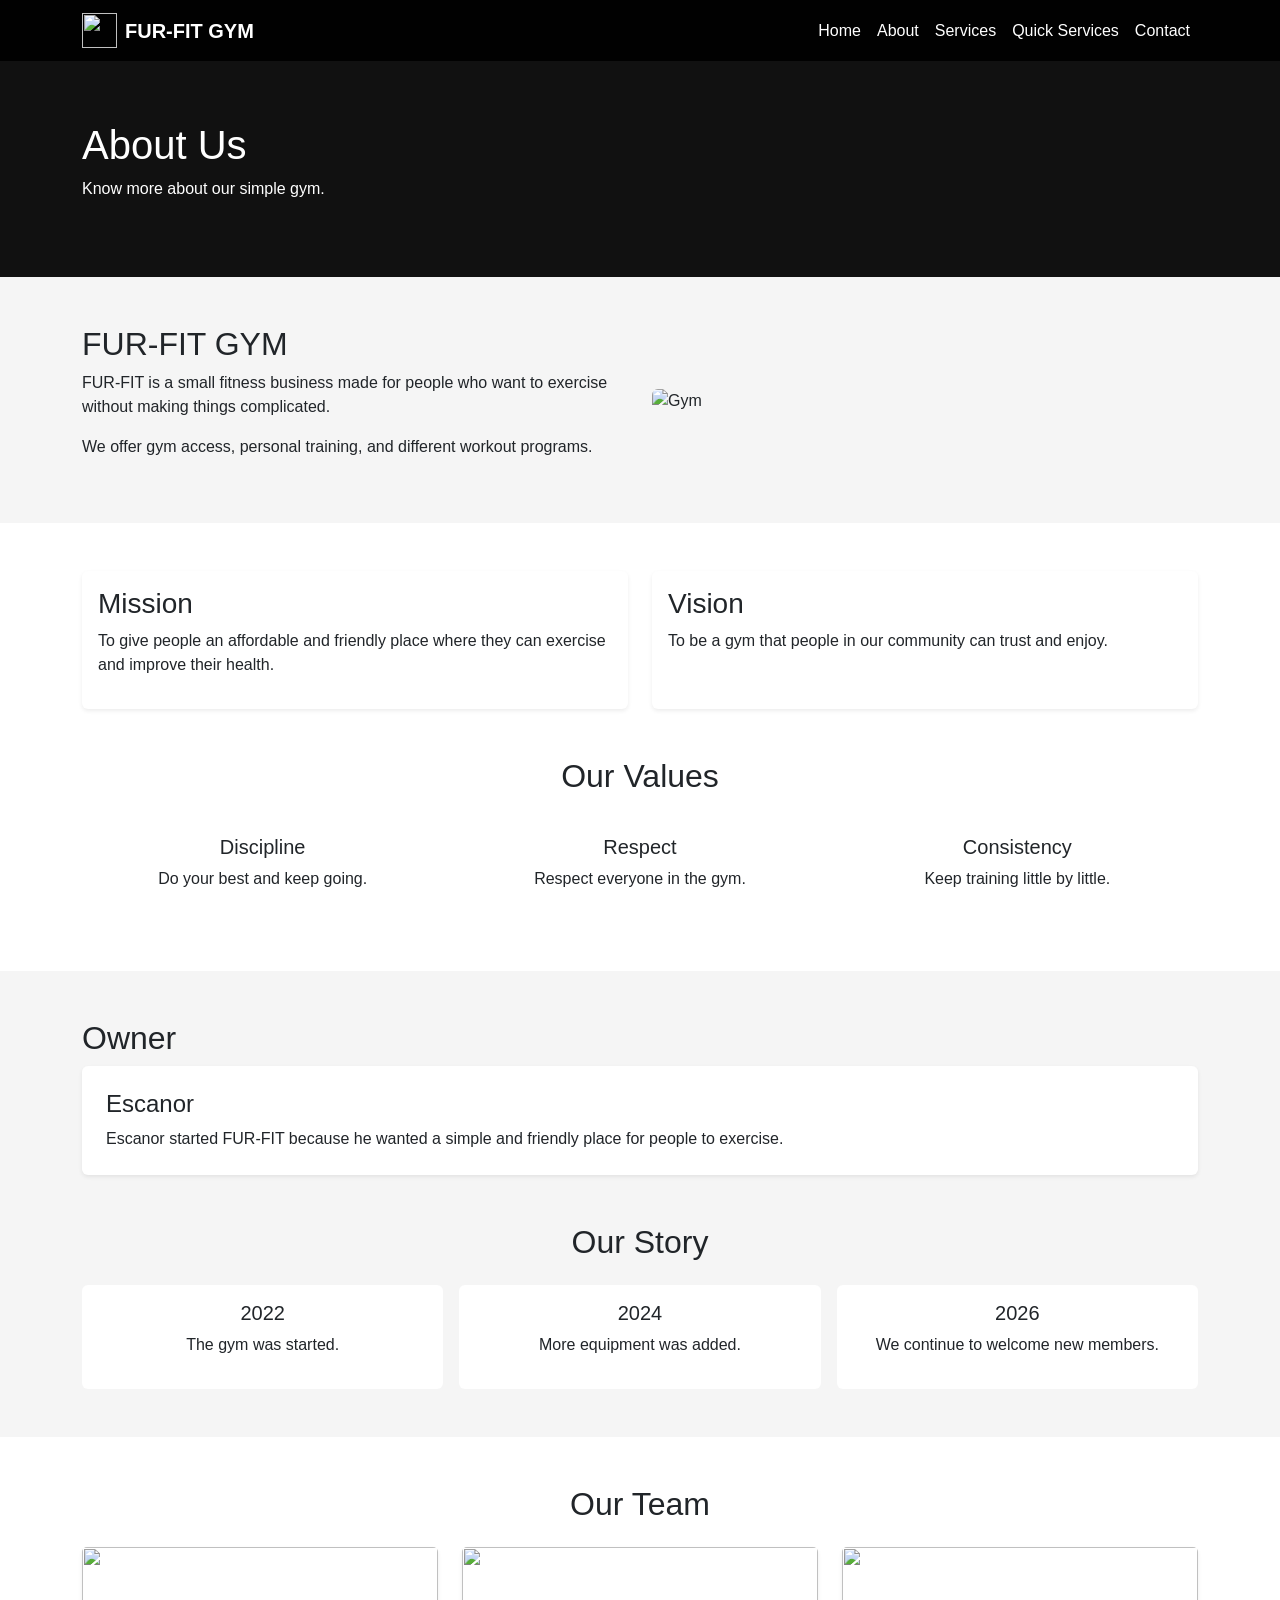
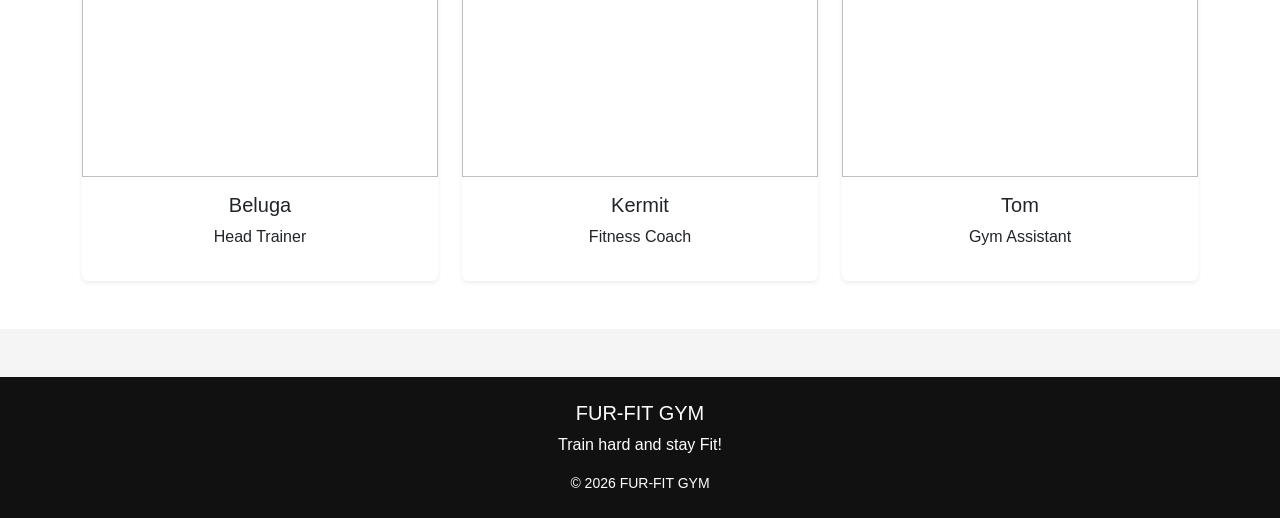
==== about.html @ 6abfd48a "Add files via upload" ====
<!doctype html>
<html lang="en">
<head>
    <meta charset="utf-8">
    <meta name="viewport" content="width=device-width, initial-scale=1">
    <title>About - FUR-FIT GYM</title>
<!---------------------------------------------------- BOOTSTRAP ------------------------------------------------->
    <link href="https://cdn.jsdelivr.net/npm/bootstrap@5.3.8/dist/css/bootstrap.min.css" rel="stylesheet">
    <link rel="stylesheet" href="https://cdn.jsdelivr.net/npm/bootstrap-icons@1.13.1/font/bootstrap-icons.min.css">
    <link rel="stylesheet" href="style.css">
</head>
<body>
<nav class="navbar navbar-expand-lg navbar-dark sticky-top">
    <div class="container">
            <a class="navbar-brand logo d-flex align-items-center" href="index.html">
    <img src="https://i.pinimg.com/1200x/8a/34/6b/8a346b06ddcbf05ce28fbdc022432a01.jpg" class="logo-img">
    FUR-FIT GYM</a>
        <button class="navbar-toggler" type="button" data-bs-toggle="collapse"
                data-bs-target="#nav" aria-controls="nav" aria-expanded="false">
            <span class="navbar-toggler-icon"></span>
        </button>
        <div class="collapse navbar-collapse" id="nav">
            <ul class="navbar-nav ms-auto">
                <li class="nav-item"><a class="nav-link" href="index.html">Home</a></li>
                <li class="nav-item"><a class="nav-link" href="about.html">About</a></li>
                <li class="nav-item"><a class="nav-link" href="products.html">Services</a></li>
                <li class="nav-item"><a class="nav-link" href="services.html">Quick Services</a></li>
                <li class="nav-item"><a class="nav-link" href="contact.html">Contact</a></li>
            </ul>
        </div>
    </div>
</nav>
<section class="head">
    <div class="container">
        <h1>About Us</h1>
        <p>Know more about our simple gym.</p>
    </div>
</section>
<section class="py-5">
    <div class="container">
        <div class="row g-4 align-items-center">
            <div class="col-md-6">
                <h2>FUR-FIT GYM</h2>
                <p>FUR-FIT is a small fitness business made for people who want to exercise without making things complicated.</p>
                <p>We offer gym access, personal training, and different workout programs.</p>
            </div>
            <div class="col-md-6">
                <img src="https://i.pinimg.com/736x/68/0f/85/680f850795ae594d9469662264988666.jpg"
                     class="img-fluid rounded" alt="Gym">
            </div>
        </div>
    </div>
</section>
<section class="py-5 bg-white">
    <div class="container">
        <div class="row g-4">
            <div class="col-md-6">
                <div class="card shadow-sm p-3 h-100">
                    <h3>Mission</h3>
                    <p>To give people an affordable and friendly place where they can exercise and improve their health.</p>
                </div>
            </div>
            <div class="col-md-6">
                <div class="card shadow-sm p-3 h-100">
                    <h3>Vision</h3>
                    <p>To be a gym that people in our community can trust and enjoy.</p>
                </div>
            </div>
        </div>
        <h2 class="text-center mt-5 mb-4">Our Values</h2>
        <div class="row text-center g-3">
            <div class="col-md-4"><div class="card p-3 h-100"><h5>Discipline</h5><p>Do your best and keep going.</p></div></div>
            <div class="col-md-4"><div class="card p-3 h-100"><h5>Respect</h5><p>Respect everyone in the gym.</p></div></div>
            <div class="col-md-4"><div class="card p-3 h-100"><h5>Consistency</h5><p>Keep training little by little.</p></div></div>
        </div>
    </div>
</section>
<section class="py-5">
    <div class="container">
        <h2>Owner</h2>
        <div class="card shadow-sm p-4">
            <h4>Escanor</h4>
            <p class="mb-0">Escanor started FUR-FIT because he wanted a simple and friendly place for people to exercise.</p>
        </div>
        <h2 class="text-center mt-5 mb-4">Our Story</h2>
        <div class="row text-center g-3">
            <div class="col-md-4"><div class="card p-3 h-100"><h5>2022</h5><p>The gym was started.</p></div></div>
            <div class="col-md-4"><div class="card p-3 h-100"><h5>2024</h5><p>More equipment was added.</p></div></div>
            <div class="col-md-4"><div class="card p-3 h-100"><h5>2026</h5><p>We continue to welcome new members.</p></div></div>
        </div>
    </div>
</section>
<section class="py-5 bg-white">
    <div class="container">
        <h2 class="text-center mb-4">Our Team</h2>
        <div class="row g-4 team">
            <div class="col-md-4">
                <div class="card h-100 shadow-sm">
                    <img src="https://i.pinimg.com/736x/0f/20/2a/0f202a9b764a37c5c3718e2711f760c3.jpg" class="card-img-top">
                    <div class="card-body text-center"><h5>Beluga</h5><p>Head Trainer</p></div>
                </div>
            </div>
            <div class="col-md-4">
                <div class="card h-100 shadow-sm">
                    <img src="https://i.pinimg.com/1200x/9f/0b/9a/9f0b9a39fbb3a2df6aa456a7d8c1b758.jpg" class="card-img-top">
                    <div class="card-body text-center"><h5>Kermit</h5><p>Fitness Coach</p></div>
                </div>
            </div>
            <div class="col-md-4">
                <div class="card h-100 shadow-sm">
                    <img src="https://i.pinimg.com/736x/2f/c2/d8/2fc2d815eab8ebefa54476c2c0f679c2.jpg" class="card-img-top">
                    <div class="card-body text-center"><h5>Tom</h5><p>Gym Assistant</p></div>
                </div>
            </div>
        </div>
    </div>
</section>
<footer class="py-4 mt-5">
    <div class="container text-center">
        <h5>FUR-FIT GYM</h5>
        <p>Train hard and stay Fit!</p>
        <p class="small mb-0">© 2026 FUR-FIT GYM</p>
    </div>
</footer>
<script src="https://cdn.jsdelivr.net/npm/bootstrap@5.3.8/dist/js/bootstrap.bundle.min.js"></script>
<script src="script.js"></script>
</body>
</html>
---- style.css ----
body {
    font-family: Arial, sans-serif;
    background: #f5f5f5;
}

nav {
    background: #010101;
}

.logo {
    font-weight: bold;
}

.logo-img {
    width: 35px;
    height: 35px;
    object-fit: contain;
    margin-right: 8px;
}

.nav-link {
    color: white !important;
}

.nav-link:hover {
    color: #e63946 !important;
}

.hero {
    min-height: 480px;
    background: linear-gradient(rgba(0,0,0,.6), rgba(0,0,0,.6)),
    url("https://static.vecteezy.com/system/resources/thumbnails/044/539/912/small/cat-with-a-barbell-photo.jpeg")
    center/cover;
    display: flex;
    align-items: center;
    color: white;
}

.hero h1 {
    font-weight: bold;
}

.btn-red {
    background: #e63946;
    color: white;
    border: 0;
}

.btn-red:hover {
    background: #c92f3b;
    color: white;
}

.card {
    border: 0;
}

.svc {
    transition: .2s;
}

.svc:hover {
    transform: translateY(-4px);
}

.svc img {
    height: 190px;
    object-fit: cover;
}

.price {
    color: #e63946;
    font-weight: bold;
}

.head {
    background: #111;
    color: white;
    padding: 60px 0;
}

footer {
    background: #111;
    color: white;
}

.team img {
    height: 230px;
    object-fit: cover;
}

@media (max-width: 768px) {
    .hero h1 {
        font-size: 35px;
    }
}
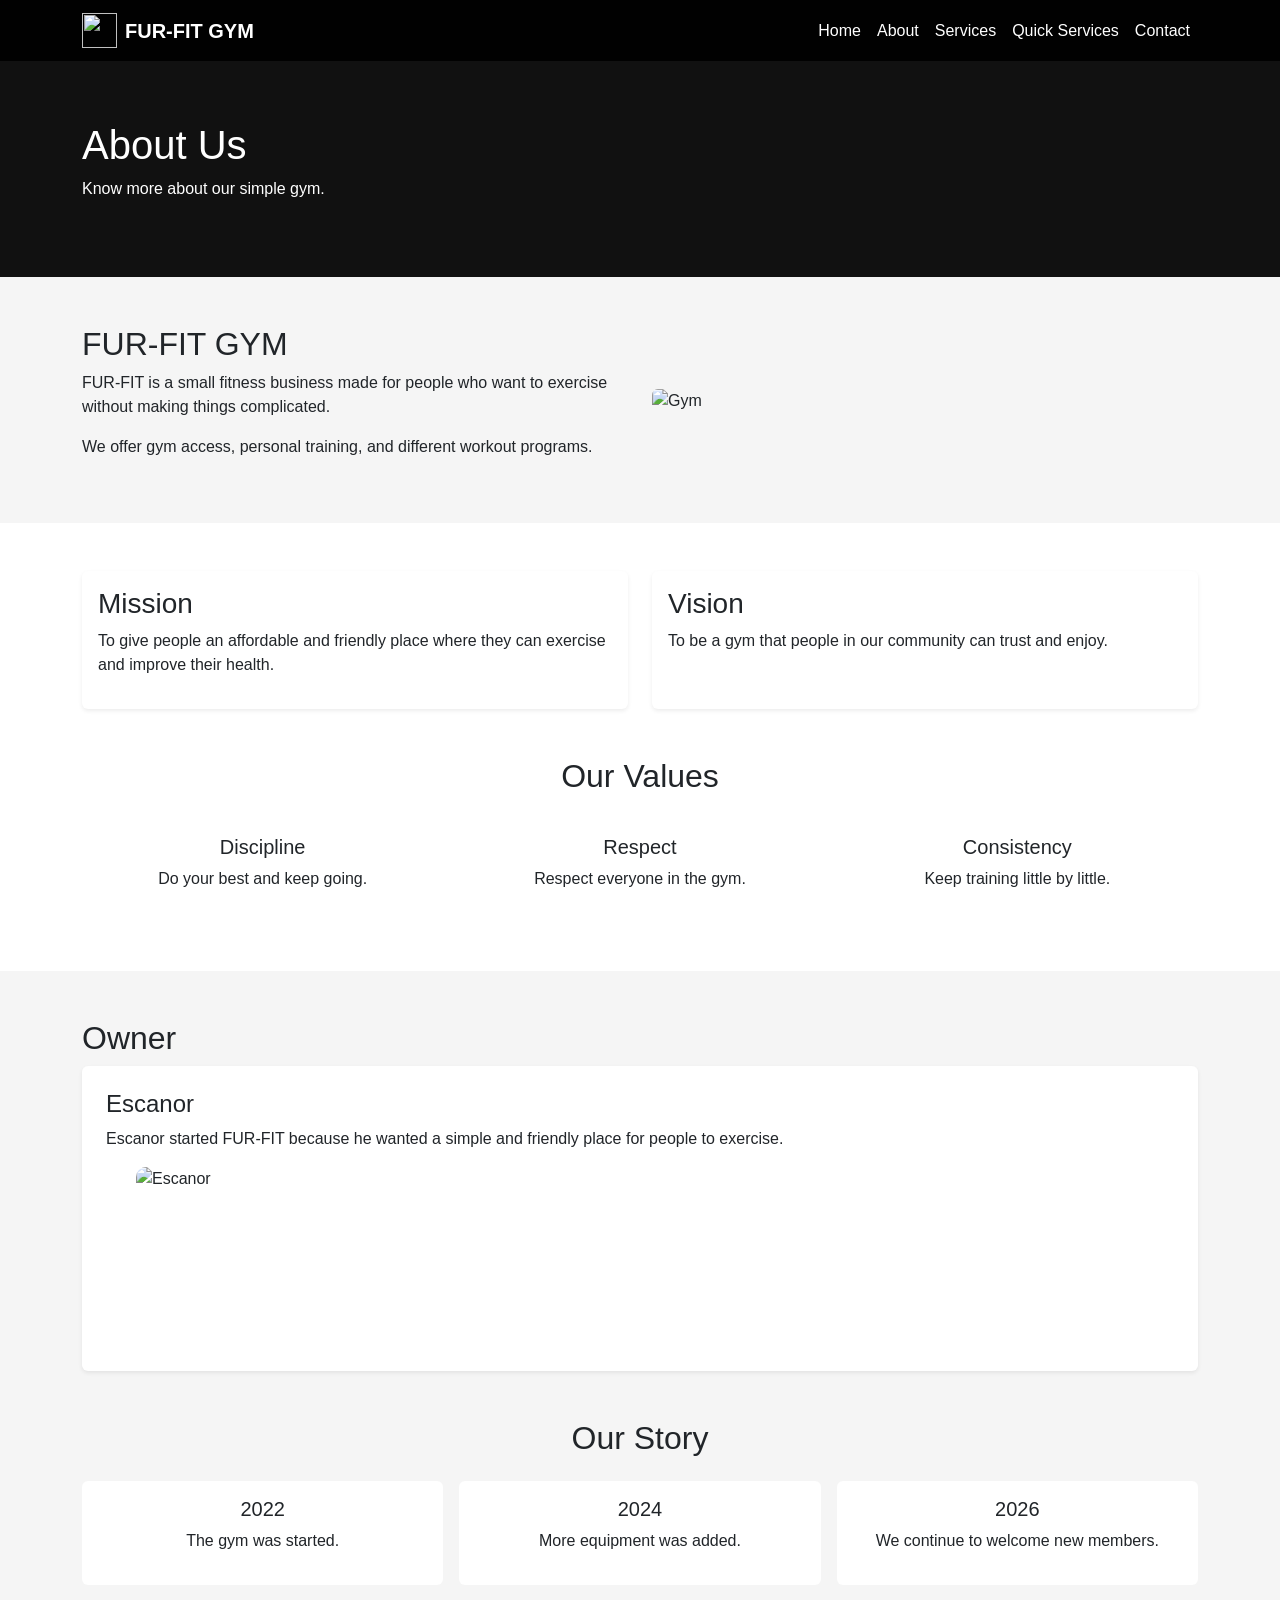
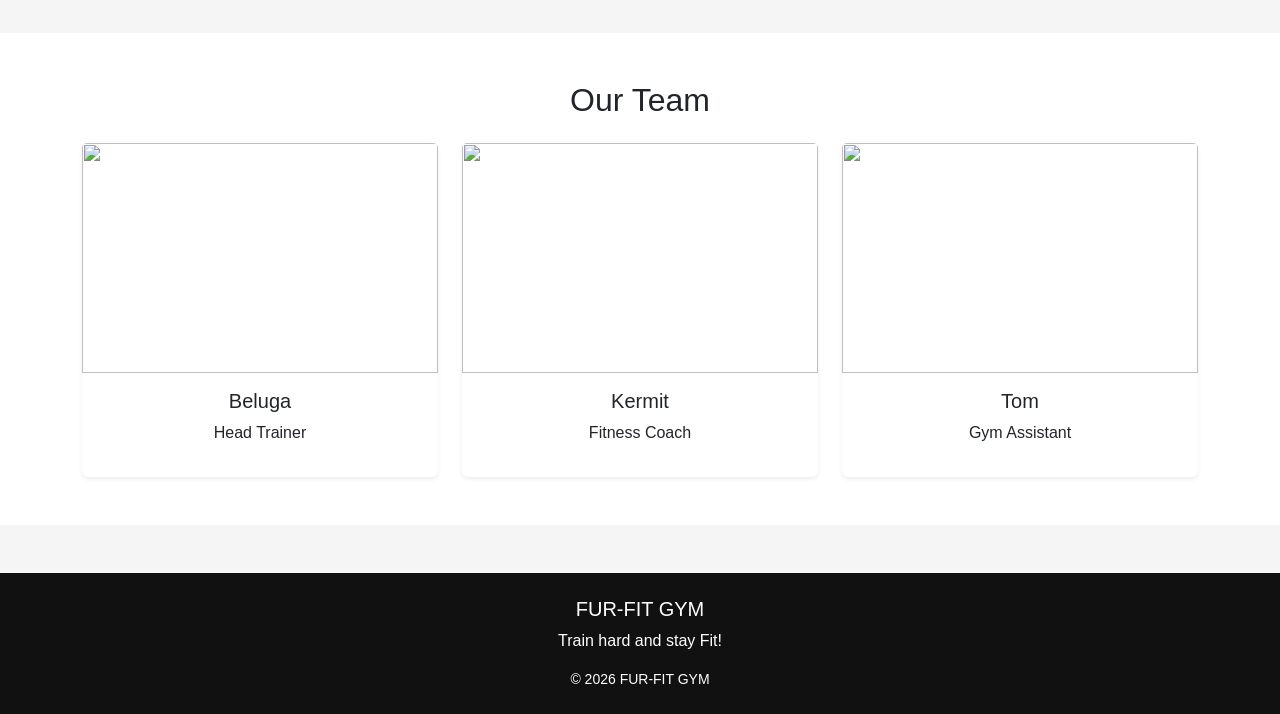
==== commit 0bcb116b: "Update about.html" ====
--- a/about.html
+++ b/about.html
@@ -77,10 +77,13 @@
 </section>
 <section class="py-5">
     <div class="container">
-        <h2>Owner</h2>
-        <div class="card shadow-sm p-4">
-            <h4>Escanor</h4>
-            <p class="mb-0">Escanor started FUR-FIT because he wanted a simple and friendly place for people to exercise.</p>
+    <h2>Owner</h2>
+        <div class="card shadow-sm p-4 owner-card">
+            <div class="owner-info">
+                <h4>Escanor</h4>
+                <p>Escanor started FUR-FIT because he wanted a simple and friendly place for people to exercise.</p>
+            </div>
+            <img src="Escanor.jpg" class="owner-img" alt="Escanor" width="180" height="180" style="object-fit: cover; border-radius: 10px; margin-left: 30px;">
         </div>
         <h2 class="text-center mt-5 mb-4">Our Story</h2>
         <div class="row text-center g-3">
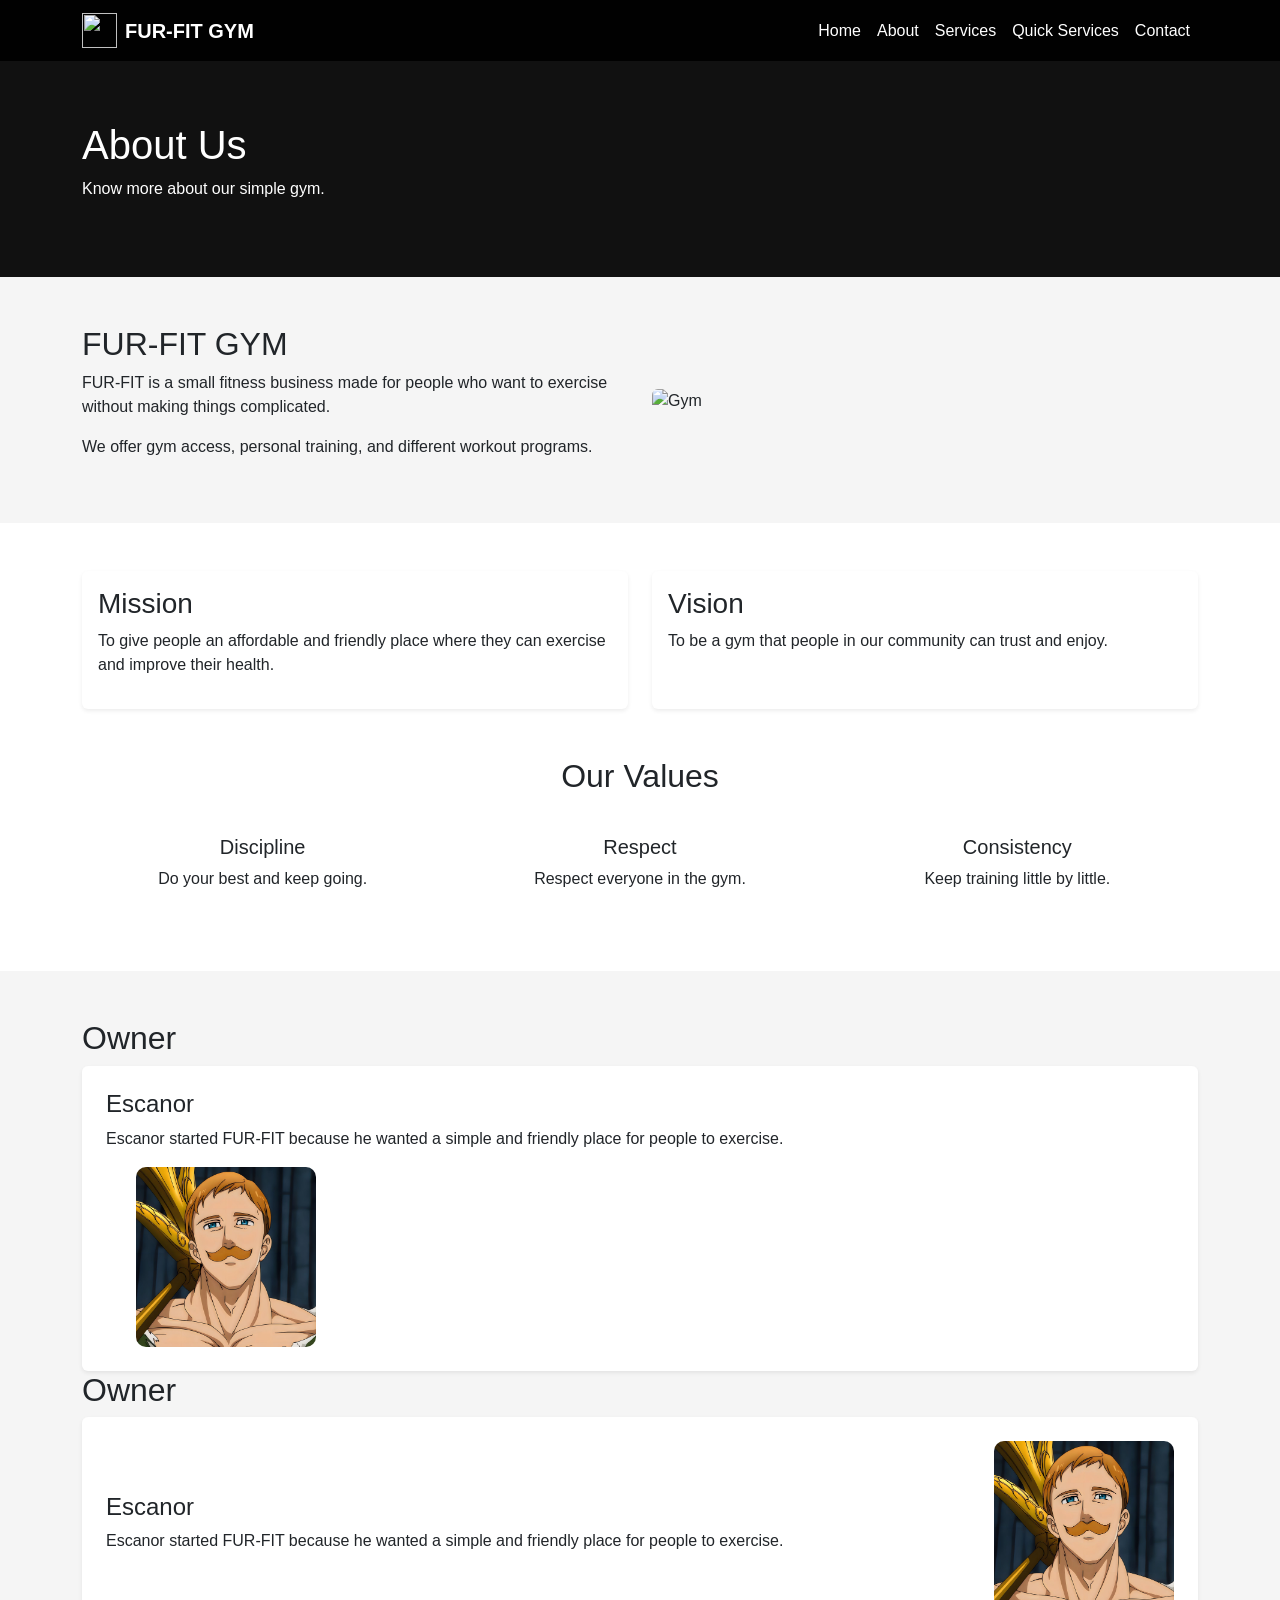
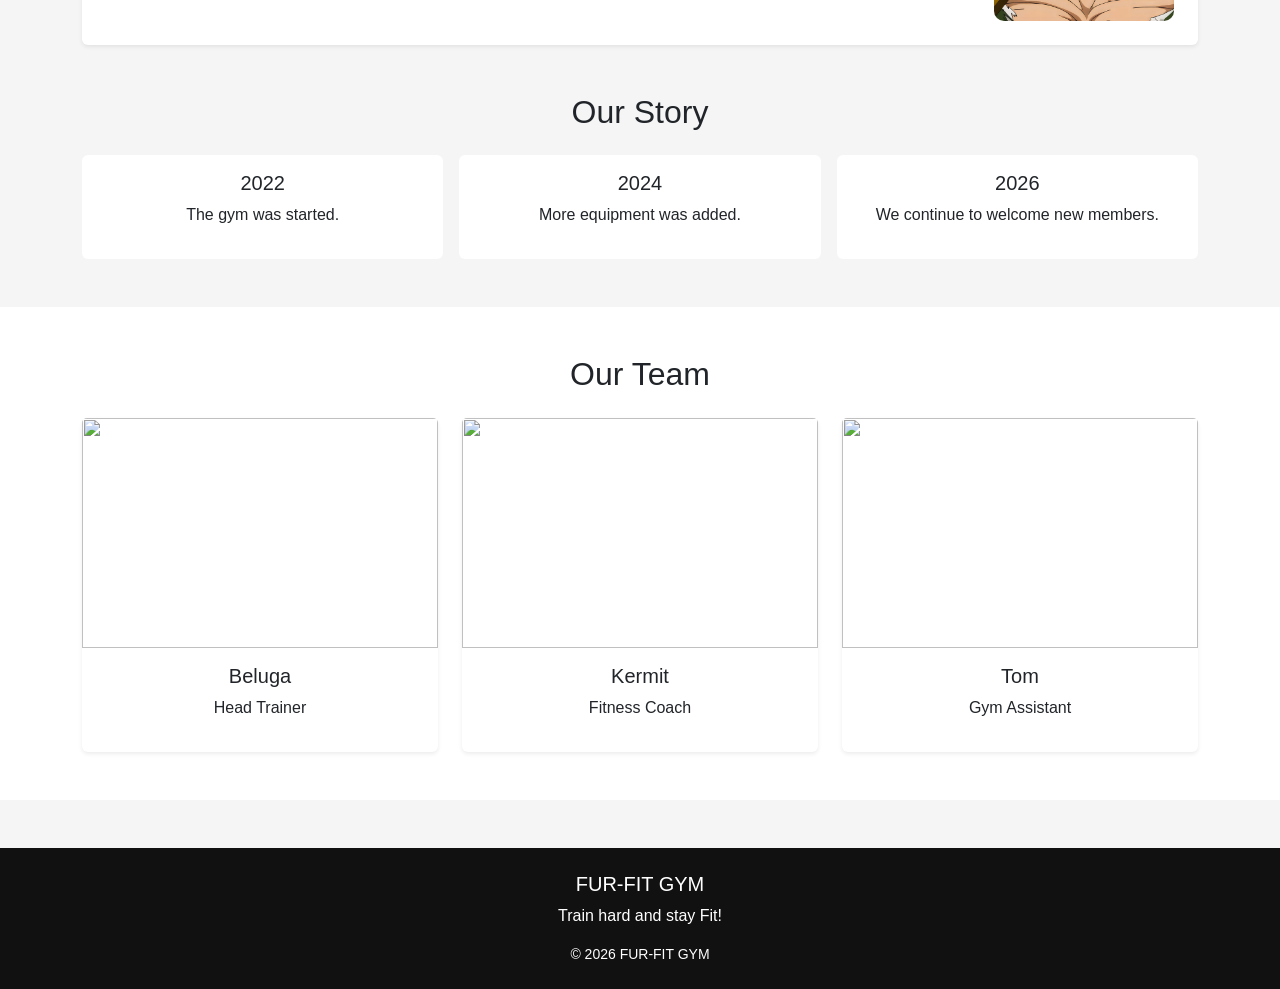
==== commit 4a6eef67: "Update about.html" ====
--- a/about.html
+++ b/about.html
@@ -77,6 +77,7 @@
 </section>
 <section class="py-5">
     <div class="container">
+        
     <h2>Owner</h2>
         <div class="card shadow-sm p-4 owner-card">
             <div class="owner-info">
@@ -85,6 +86,21 @@
             </div>
             <img src="Escanor.jpg" class="owner-img" alt="Escanor" width="180" height="180" style="object-fit: cover; border-radius: 10px; margin-left: 30px;">
         </div>
+
+<h2>Owner</h2>
+
+    <div class="card shadow-sm p-4 owner-card"
+         style="display: flex; flex-direction: row; justify-content: space-between; align-items: center;">
+        <div class="owner-info">
+            <h4>Escanor</h4>
+            <p>Escanor started FUR-FIT because he wanted a simple and friendly place for people to exercise.</p>
+    </div>
+        <img src="Escanor.jpg"
+            class="owner-img" alt="Escanor" width="180" height="180" 
+            style="object-fit: cover; border-radius: 10px; margin-left: 30px;">
+    </div>
+        
+        
         <h2 class="text-center mt-5 mb-4">Our Story</h2>
         <div class="row text-center g-3">
             <div class="col-md-4"><div class="card p-3 h-100"><h5>2022</h5><p>The gym was started.</p></div></div>
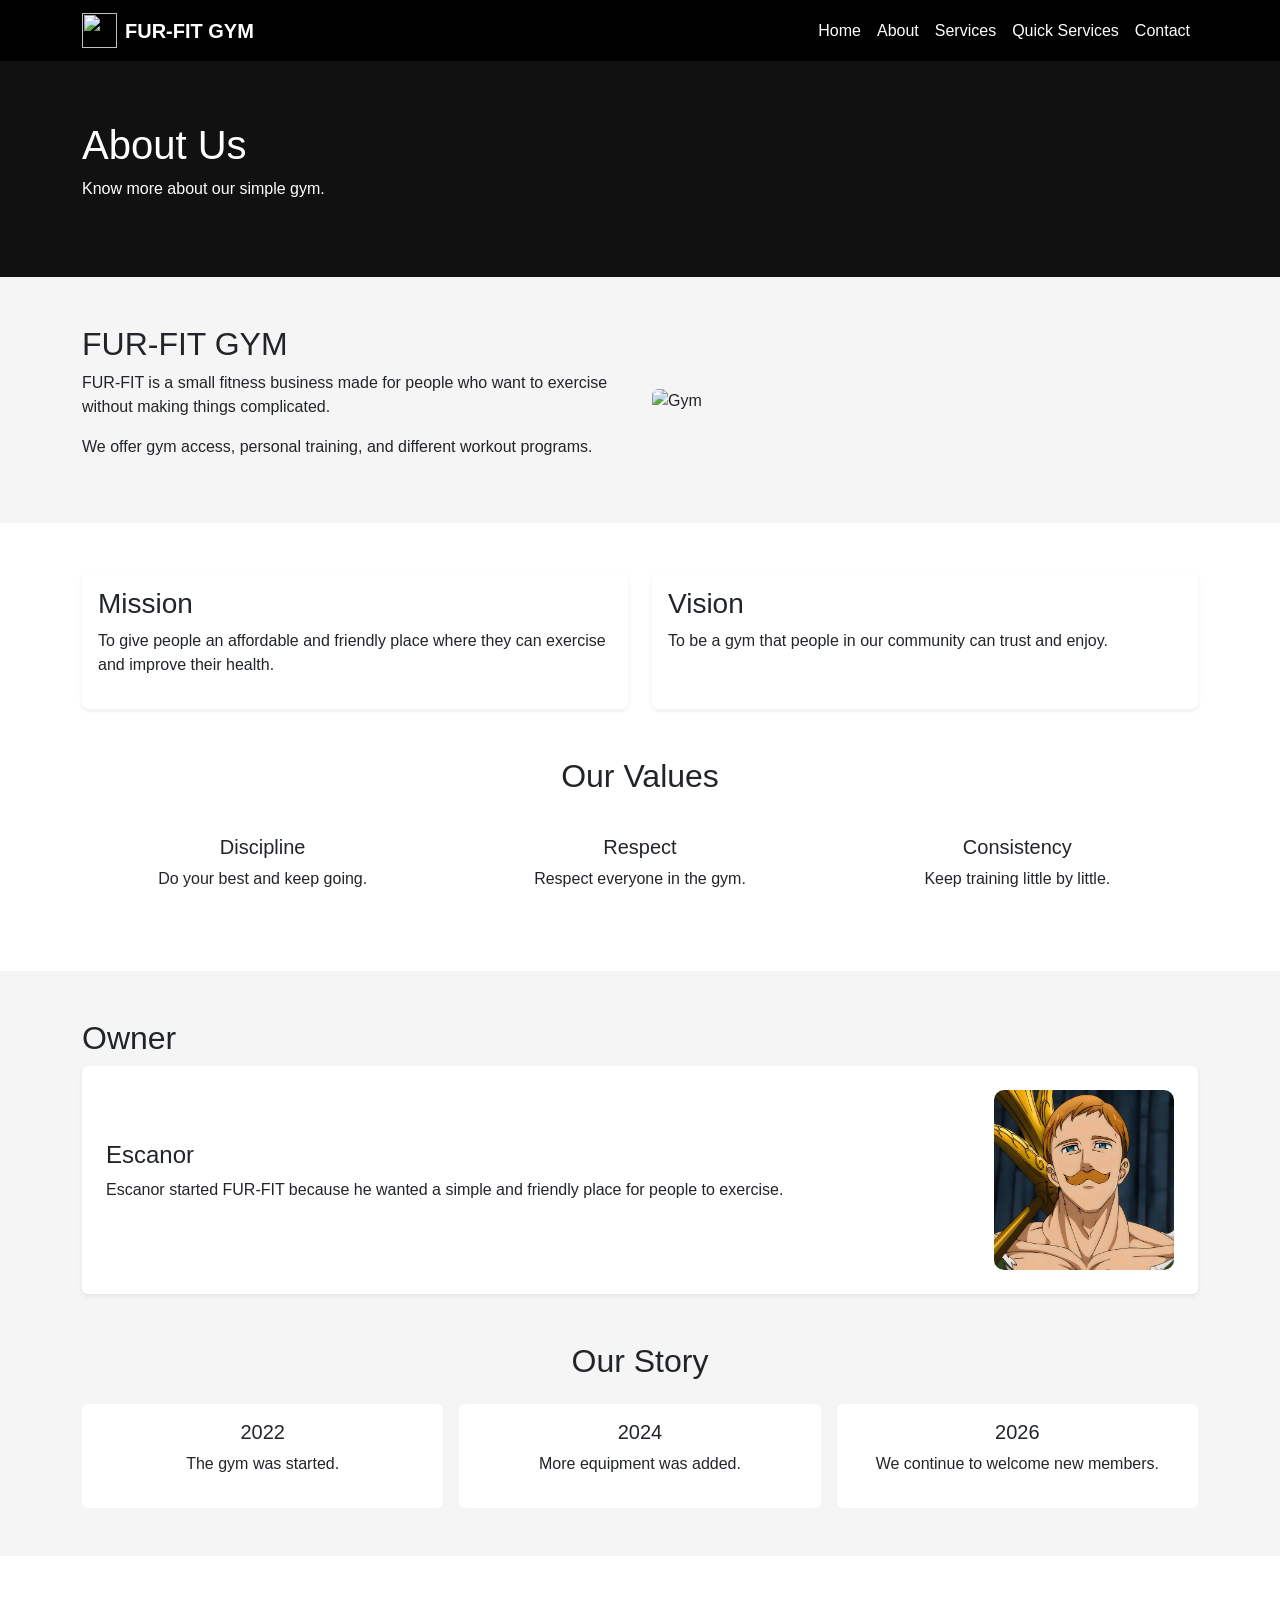
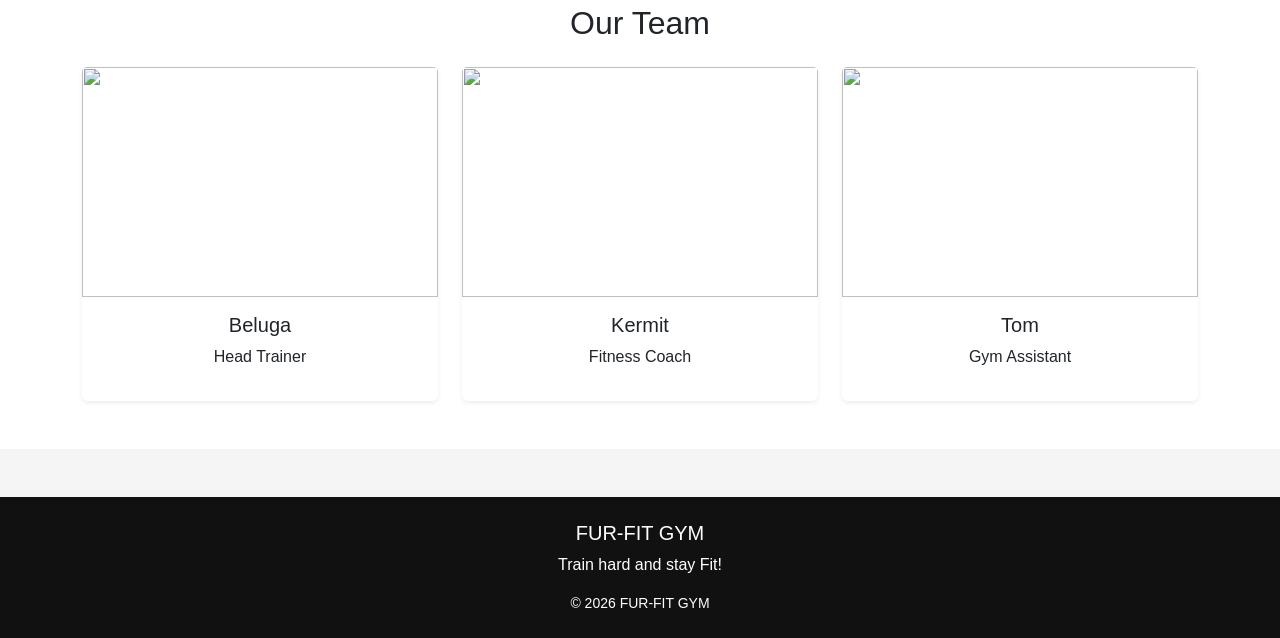
==== commit ef767a1f: "Update about.html" ====
--- a/about.html
+++ b/about.html
@@ -77,18 +77,7 @@
 </section>
 <section class="py-5">
     <div class="container">
-        
-    <h2>Owner</h2>
-        <div class="card shadow-sm p-4 owner-card">
-            <div class="owner-info">
-                <h4>Escanor</h4>
-                <p>Escanor started FUR-FIT because he wanted a simple and friendly place for people to exercise.</p>
-            </div>
-            <img src="Escanor.jpg" class="owner-img" alt="Escanor" width="180" height="180" style="object-fit: cover; border-radius: 10px; margin-left: 30px;">
-        </div>
-
 <h2>Owner</h2>
-
     <div class="card shadow-sm p-4 owner-card"
          style="display: flex; flex-direction: row; justify-content: space-between; align-items: center;">
         <div class="owner-info">
@@ -99,8 +88,6 @@
             class="owner-img" alt="Escanor" width="180" height="180" 
             style="object-fit: cover; border-radius: 10px; margin-left: 30px;">
     </div>
-        
-        
         <h2 class="text-center mt-5 mb-4">Our Story</h2>
         <div class="row text-center g-3">
             <div class="col-md-4"><div class="card p-3 h-100"><h5>2022</h5><p>The gym was started.</p></div></div>
